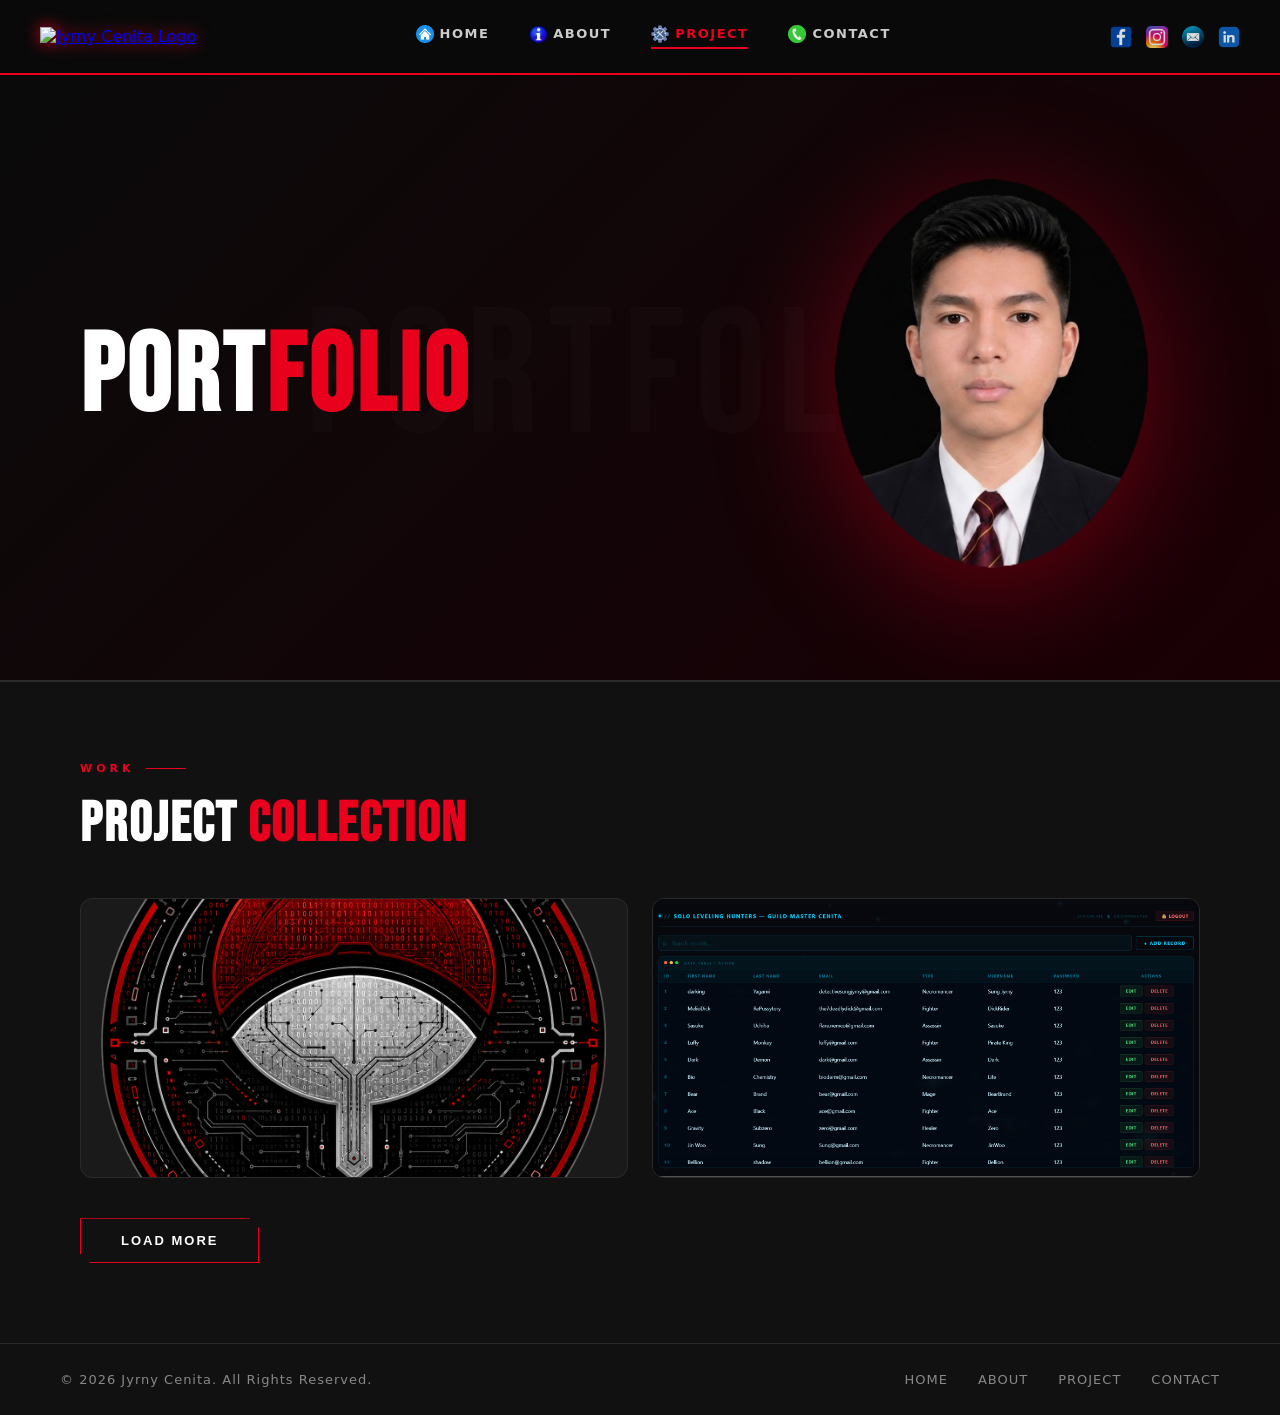
==== project.html @ 5ff2182e "Add files via upload" ====
<!DOCTYPE html>
<html lang="en">
<head>
    <meta charset="UTF-8">
    <meta name="viewport" content="width=device-width, initial-scale=1.0">
    <title>Projects — Jyrny Cenita</title>
    <link rel="stylesheet" href="style.css">
    <link href="https://fonts.googleapis.com/css2?family=Bebas+Neue&display=swap" rel="stylesheet">
</head>
<body>

<header>
    <nav class="menu">
        <a href="index.html" class="logo">
            <img src="logo1.png" alt="Jyrny Cenita Logo">
        </a>
        <ul>
            <li><a href="index.html"><img src="home2.png" alt="">HOME</a></li>
            <li><a href="about.html"><img src="about.png" alt="">ABOUT</a></li>
            <li><a href="project.html"><img src="services2.png" alt="">PROJECT</a></li>
            <li><a href="contact.html"><img src="contact.png" alt="">CONTACT</a></li>
        </ul>
        <div class="socials">
            <a href="https://www.facebook.com/uchihajyrny/" target="_blank"><img src="fb.png" alt="Facebook"></a>
            <a href="https://www.instagram.com/jyrnyuchiha/" target="_blank"><img src="IG.png" alt="Instagram"></a>
            <a href="https://mail.google.com/mail/?view=cm&to=jyrnycenita@gmail.com" target="_blank"><img src="email.png" alt="Email"></a>
            <a href="https://www.linkedin.com/in/jyrny-cenita-30739536a/" target="_blank"><img src="link.png" alt="LinkedIn"></a>
        </div>
        <div class="hamburger" aria-label="Toggle menu">
            <span></span><span></span><span></span>
        </div>
    </nav>
</header>

<section class="portfolio-section" id="project">
    <div class="portfolio-center">
        <h1>PORT<span>FOLIO</span></h1>
    </div>
    <div class="portfolio-right">
        <img src="pic.png" alt="Jyrny Cenita">
    </div>
</section>

<section class="picture-section">
    <div class="section-label"><span>Work</span></div>
    <h2 class="picture-title">Project <span>Collection</span></h2>

    <div class="picture-container">
        <div class="picture-box">
            <img src="Logo1.png" alt="Logo Design" onclick="openImage(this.src)">
        </div>
        <div class="picture-box">
            <img src="tbl.png" alt="Capstone System" onclick="openImage(this.src)">
        </div>
        <div class="picture-box hidden-picture" id="thirdPicture">
            <img src="caps1.png" alt="Capstone System 2" onclick="openImage(this.src)">
        </div>
    </div>

    <button class="load-btn" onclick="showPicture()">Load More</button>
</section>

<!-- IMAGE VIEWER -->
<div id="imageViewer" class="image-viewer">
    <span class="close-btn" onclick="closeImage()">×</span>
    <img id="viewerImg" alt="Project preview">
</div>

<footer class="footer">
    <p class="footer-left">© 2026 Jyrny Cenita. All Rights Reserved.</p>
    <div class="footer-center">
        <a href="index.html">Home</a>
        <a href="about.html">About</a>
        <a href="project.html">Project</a>
        <a href="contact.html">Contact</a>
    </div>
</footer>

<script>
function showPicture(){
    const picture = document.getElementById("thirdPicture");
    const button = document.querySelector(".load-btn");
    if(picture.style.display === "block"){
        picture.style.display = "none";
        button.textContent = "Load More";
    } else {
        picture.style.display = "block";
        button.textContent = "Show Less";
    }
}
</script>
<script src="script.js"></script>
</body>
</html>
---- style.css ----
/* ===========================
   CSS VARIABLES & RESET
=========================== */
:root {
    --black: #0a0a0a;
    --black-2: #111111;
    --black-3: #1a1a1a;
    --black-4: #222222;
    --red: #e8001d;
    --red-dark: #b0001a;
    --red-glow: rgba(232, 0, 29, 0.4);
    --white: #ffffff;
    --white-dim: #cccccc;
    --white-mute: #888888;
    --nav-height: 75px;
    --font-display: 'Bebas Neue', 'Impact', sans-serif;
    --font-body: 'Segoe UI', system-ui, sans-serif;
}

* {
    margin: 0;
    padding: 0;
    box-sizing: border-box;
}

html {
    scroll-behavior: smooth;
}

body {
    background-color: var(--black);
    color: var(--white);
    font-family: var(--font-body);
    padding-top: var(--nav-height);
    overflow-x: hidden;
}

/* ===========================
   SCROLLBAR
=========================== */
::-webkit-scrollbar { width: 6px; }
::-webkit-scrollbar-track { background: var(--black-2); }
::-webkit-scrollbar-thumb { background: var(--red); border-radius: 3px; }

/* ===========================
   HEADER / NAV
=========================== */
header {
    width: 100%;
    height: var(--nav-height);
    background-color: rgba(10, 10, 10, 0.97);
    position: fixed;
    top: 0;
    left: 0;
    z-index: 1000;
    border-bottom: 2px solid var(--red);
    backdrop-filter: blur(10px);
}

.menu {
    display: flex;
    justify-content: space-between;
    align-items: center;
    padding: 0 40px;
    height: 100%;
    gap: 20px;
}

.logo img {
    width: 52px;
    height: 52px;
    object-fit: contain;
    filter: drop-shadow(0 0 8px var(--red));
    transition: transform 0.3s ease;
}
.logo img:hover { transform: scale(1.1); }

/* NAV LINKS */
.menu ul {
    display: flex;
    align-items: center;
    list-style: none;
    gap: 40px;
    flex: 1;
    justify-content: center;
}

.menu ul li a {
    display: flex;
    align-items: center;
    gap: 6px;
    text-decoration: none;
    color: var(--white-dim);
    font-size: 13px;
    font-weight: 600;
    letter-spacing: 1.5px;
    text-transform: uppercase;
    position: relative;
    padding-bottom: 6px;
    transition: color 0.3s ease, transform 0.3s ease;
}

.menu ul li a img {
    width: 18px;
    height: 18px;
    transition: transform 0.3s ease;
}

.menu ul li a::after {
    content: '';
    position: absolute;
    bottom: 0;
    left: 0;
    width: 0;
    height: 2px;
    background: var(--red);
    transition: width 0.3s ease;
}

.menu ul li a:hover {
    color: var(--white);
    transform: translateY(-2px);
}
.menu ul li a:hover::after { width: 100%; }
.menu ul li a:hover img { transform: scale(1.1); }

/* SOCIAL ICONS */
.socials {
    display: flex;
    gap: 14px;
    align-items: center;
}
.socials a { display: flex; align-items: center; }
.socials img {
    width: 22px;
    height: 22px;
    transition: transform 0.3s ease, opacity 0.3s ease;
    cursor: pointer;
    opacity: 0.85;
}
.socials img:hover {
    opacity: 1;
    transform: scale(1.2);
}

/* HAMBURGER MENU */
.hamburger {
    display: none;
    flex-direction: column;
    gap: 5px;
    cursor: pointer;
    padding: 5px;
    z-index: 1100;
}
.hamburger span {
    display: block;
    width: 26px;
    height: 2px;
    background: var(--white);
    transition: all 0.3s ease;
    border-radius: 2px;
}
.hamburger.active span:nth-child(1) { transform: rotate(45deg) translate(5px, 5px); }
.hamburger.active span:nth-child(2) { opacity: 0; }
.hamburger.active span:nth-child(3) { transform: rotate(-45deg) translate(5px, -5px); }

/* ===========================
   HERO SECTION
=========================== */
.banner { display: none; }

.hero {
    display: flex;
    justify-content: space-between;
    align-items: center;
    min-height: calc(100vh - var(--nav-height));
    padding: 60px 80px;
    position: relative;
    background: linear-gradient(135deg, var(--black) 60%, #1a0005 100%);
    overflow: hidden;
}

.hero::before {
    content: '';
    position: absolute;
    top: -50%;
    right: -10%;
    width: 600px;
    height: 600px;
    background: radial-gradient(circle, rgba(232,0,29,0.08) 0%, transparent 70%);
    pointer-events: none;
}

.intro {
    z-index: 2;
    max-width: 500px;
}

.small-text {
    font-size: 20px;
    color: var(--red);
    letter-spacing: 3px;
    text-transform: uppercase;
    display: block;
    margin-bottom: 10px;
    font-weight: 400;
}

.big-text {
    font-family: var(--font-display);
    font-size: clamp(70px, 10vw, 130px);
    line-height: 0.9;
    display: flex;
    flex-direction: column;
    color: var(--white);
    letter-spacing: 2px;
}

.big-text span:last-child { color: var(--red); }

.hero-tagline {
    font-size: 16px;
    color: var(--white-mute);
    margin-top: 24px;
    letter-spacing: 1px;
    line-height: 1.6;
}

.hero-cta {
    display: inline-block;
    margin-top: 36px;
    padding: 14px 40px;
    background: var(--red);
    color: var(--white);
    text-decoration: none;
    font-weight: 700;
    letter-spacing: 2px;
    text-transform: uppercase;
    font-size: 13px;
    transition: all 0.3s ease;
    clip-path: polygon(0 0, calc(100% - 12px) 0, 100% 12px, 100% 100%, 12px 100%, 0 calc(100% - 12px));
}
.hero-cta:hover {
    background: var(--white);
    color: var(--red);
    transform: translateY(-3px);
    box-shadow: 0 10px 30px var(--red-glow);
}

.hero-stats {
    display: flex;
    gap: 40px;
    margin-top: 50px;
}
.stat-item { text-align: center; }
.stat-number {
    font-family: var(--font-display);
    font-size: 48px;
    color: var(--red);
    display: block;
    line-height: 1;
}
.stat-label {
    font-size: 11px;
    color: var(--white-mute);
    letter-spacing: 2px;
    text-transform: uppercase;
    margin-top: 4px;
}

.image-container {
    z-index: 2;
    position: relative;
}
.image-container::before {
    content: '';
    position: absolute;
    bottom: 0;
    left: 50%;
    transform: translateX(-50%);
    width: 300px;
    height: 300px;
    background: radial-gradient(circle, var(--red-glow) 0%, transparent 70%);
    z-index: -1;
}
.my-picture {
    width: clamp(280px, 40vw, 520px);
    height: auto;
    display: block;
    filter: drop-shadow(0 20px 60px rgba(232,0,29,0.2));
    position: relative;
    top: 35px;
}

/* ===========================
   SKILL / ICON SECTION
=========================== */
.icon-section {
    background-color: var(--black-3);
    display: flex;
    justify-content: center;
    gap: 24px;
    padding: 60px 40px;
    flex-wrap: wrap;
    border-top: 1px solid #2a2a2a;
    border-bottom: 1px solid #2a2a2a;
}

.icon-box {
    width: 130px;
    padding: 24px 16px;
    background-color: var(--black-2);
    border: 1px solid #2a2a2a;
    border-radius: 12px;
    text-align: center;
    display: flex;
    flex-direction: column;
    align-items: center;
    gap: 10px;
    transition: all 0.3s ease;
    cursor: default;
}

.icon-box img {
    width: 42px;
    height: 42px;
    object-fit: contain;
}

.icon-box p {
    font-size: 13px;
    font-weight: 700;
    color: var(--white-dim);
    letter-spacing: 1px;
    text-transform: uppercase;
}

.icon-box:hover {
    transform: translateY(-8px);
    border-color: var(--red);
    box-shadow: 0 0 20px var(--red-glow), 0 8px 30px rgba(0,0,0,0.5);
}

.skill-bar-track {
    width: 100%;
    height: 4px;
    background: #2a2a2a;
    border-radius: 2px;
    overflow: hidden;
}

.skill {
    height: 4px;
    width: 0%;
    background: linear-gradient(90deg, var(--red-dark), var(--red));
    border-radius: 2px;
    transition: width 1.5s ease;
    position: relative;
}

.skill-percent {
    font-size: 11px;
    color: var(--red);
    font-weight: 700;
}

/* ===========================
   SECTION LABELS
=========================== */
.section-label {
    display: flex;
    align-items: center;
    gap: 12px;
    margin-bottom: 16px;
}
.section-label span {
    font-size: 11px;
    letter-spacing: 4px;
    text-transform: uppercase;
    color: var(--red);
    font-weight: 700;
}
.section-label::after {
    content: '';
    flex: 0 0 40px;
    height: 1px;
    background: var(--red);
}

.section-title {
    font-family: var(--font-display);
    font-size: clamp(36px, 5vw, 58px);
    color: var(--white);
    letter-spacing: 2px;
    margin-bottom: 50px;
    line-height: 1;
}

/* ===========================
   PROJECTS SECTION
=========================== */
.projects-section {
    background-color: var(--black);
    padding: 100px 80px;
}

.projects-container {
    display: grid;
    grid-template-columns: repeat(auto-fit, minmax(280px, 1fr));
    gap: 30px;
}

.project-box {
    background-color: var(--black-3);
    border: 1px solid #2a2a2a;
    border-radius: 12px;
    overflow: hidden;
    transition: all 0.3s ease;
    cursor: pointer;
}

.project-box img {
    width: 100%;
    height: 220px;
    object-fit: contain;
    display: block;
    background: var(--black-2);
    transition: transform 0.4s ease;
}

.project-box:hover {
    transform: translateY(-10px);
    border-color: var(--red);
    box-shadow: 0 20px 50px rgba(0,0,0,0.5), 0 0 30px var(--red-glow);
}
.project-box:hover img { transform: scale(1.05); }

.project-info {
    padding: 20px;
    border-top: 1px solid #2a2a2a;
}
.project-info h3 {
    color: var(--white);
    font-size: 16px;
    font-weight: 700;
    letter-spacing: 1px;
    margin-bottom: 6px;
}
.project-info p {
    color: var(--red);
    font-size: 13px;
    letter-spacing: 1px;
    text-transform: uppercase;
}

/* IMAGE VIEWER */
.image-viewer {
    display: none;
    position: fixed;
    z-index: 9999;
    inset: 0;
    background: rgba(0,0,0,0.95);
    justify-content: center;
    align-items: center;
}
.image-viewer img {
    max-width: 90%;
    max-height: 90%;
    border: 1px solid var(--red);
    border-radius: 8px;
}
.close-btn {
    position: absolute;
    top: 20px;
    right: 30px;
    color: var(--white);
    font-size: 50px;
    cursor: pointer;
    line-height: 1;
    transition: color 0.2s ease;
}
.close-btn:hover { color: var(--red); }

/* ===========================
   EDUCATION SECTION
=========================== */
.education-section {
    background-color: var(--black-2);
    padding: 100px 80px;
    border-top: 1px solid #2a2a2a;
}

.education-container {
    display: grid;
    grid-template-columns: repeat(auto-fit, minmax(320px, 1fr));
    gap: 30px;
}

.education-box {
    background: var(--black-3);
    border: 1px solid #2a2a2a;
    border-radius: 12px;
    padding: 32px;
    transition: all 0.3s ease;
    position: relative;
    overflow: hidden;
}
.education-box::before {
    content: '';
    position: absolute;
    top: 0;
    left: 0;
    width: 4px;
    height: 0;
    background: var(--red);
    transition: height 0.4s ease;
}
.education-box:hover::before { height: 100%; }
.education-box:hover {
    transform: translateY(-8px);
    border-color: var(--red);
    box-shadow: 0 20px 50px rgba(0,0,0,0.4);
}

.education-box h3 {
    color: var(--red);
    font-size: 18px;
    font-weight: 800;
    letter-spacing: 2px;
    text-transform: uppercase;
    margin-bottom: 24px;
    padding-bottom: 14px;
    border-bottom: 1px solid #2a2a2a;
}

.education-content { margin-bottom: 20px; }
.education-content:last-child { margin-bottom: 0; }
.education-content h4 {
    color: var(--white);
    font-size: 16px;
    margin-bottom: 6px;
}
.education-content p {
    color: var(--white-mute);
    font-size: 13px;
    margin-bottom: 4px;
}
.education-content span {
    color: var(--red);
    font-size: 12px;
    letter-spacing: 1px;
}

/* ===========================
   SERVICES SECTION
=========================== */
.services-section {
    background-color: var(--black);
    padding: 100px 80px;
}

.services-container {
    display: grid;
    grid-template-columns: repeat(auto-fit, minmax(220px, 1fr));
    gap: 24px;
}

.service-box {
    background: var(--black-3);
    border: 1px solid #2a2a2a;
    border-radius: 12px;
    padding: 36px 28px;
    text-align: center;
    transition: all 0.3s ease;
    position: relative;
    overflow: hidden;
}
.service-box::after {
    content: '';
    position: absolute;
    bottom: 0;
    left: 0;
    width: 0;
    height: 3px;
    background: var(--red);
    transition: width 0.4s ease;
}
.service-box:hover::after { width: 100%; }
.service-box:hover {
    transform: translateY(-8px);
    border-color: var(--red);
    box-shadow: 0 20px 50px rgba(0,0,0,0.4), 0 0 30px var(--red-glow);
}

.service-box img {
    width: 64px;
    height: 64px;
    object-fit: contain;
    margin-bottom: 16px;
    opacity: 0.9;
    transition: transform 0.3s ease, opacity 0.3s ease;
}
.service-box:hover img {
    opacity: 1;
    transform: scale(1.1);
}
.service-box h3 {
    color: var(--white);
    font-size: 16px;
    font-weight: 700;
    margin-bottom: 12px;
    letter-spacing: 1px;
}
.service-box p {
    color: var(--white-mute);
    font-size: 13px;
    line-height: 1.7;
}

/* ===========================
   CONTACT CTA SECTION
=========================== */
.contact-section {
    background: linear-gradient(135deg, var(--black-2) 0%, #1a0005 100%);
    padding: 100px 80px;
    border-top: 1px solid #2a2a2a;
}

.contact-container {
    display: flex;
    align-items: center;
    justify-content: space-between;
    gap: 60px;
    max-width: 1100px;
    margin: 0 auto;
}

.contact-cta-text p {
    font-size: 14px;
    color: var(--red);
    letter-spacing: 4px;
    text-transform: uppercase;
    margin-bottom: 12px;
}
.contact-cta-text h2 {
    font-family: var(--font-display);
    font-size: clamp(40px, 6vw, 80px);
    color: var(--white);
    letter-spacing: 2px;
    line-height: 1;
    margin-bottom: 36px;
}
.contact-btn {
    display: inline-block;
    padding: 16px 44px;
    background: var(--red);
    color: var(--white);
    text-decoration: none;
    font-weight: 700;
    letter-spacing: 2px;
    text-transform: uppercase;
    font-size: 13px;
    transition: all 0.3s ease;
    clip-path: polygon(0 0, calc(100% - 12px) 0, 100% 12px, 100% 100%, 12px 100%, 0 calc(100% - 12px));
}
.contact-btn:hover {
    background: var(--white);
    color: var(--red);
    transform: translateY(-3px);
    box-shadow: 0 10px 30px var(--red-glow);
}
.profile-image img {
    width: clamp(250px, 35vw, 460px);
    height: auto;
    object-fit: contain;
    filter: drop-shadow(0 20px 60px rgba(232,0,29,0.15));
    position: relative;
    top: 104px;
}

/* ===========================
   FOOTER
=========================== */
.footer {
    background: var(--black-2);
    color: var(--white);
    display: flex;
    justify-content: space-between;
    align-items: center;
    padding: 28px 60px;
    border-top: 1px solid #2a2a2a;
    flex-wrap: wrap;
    gap: 16px;
}
.footer-left {
    font-size: 13px;
    color: var(--white-mute);
    letter-spacing: 1px;
}
.footer-center {
    display: flex;
    gap: 30px;
}
.footer-center a {
    color: var(--white-mute);
    text-decoration: none;
    font-size: 13px;
    letter-spacing: 1px;
    text-transform: uppercase;
    transition: color 0.2s ease;
}
.footer-center a:hover { color: var(--red); }

/* ===========================
   ABOUT PAGE
=========================== */
.aboutme-section {
    position: relative;
    min-height: 480px;
    display: flex;
    align-items: flex-end;
    background: linear-gradient(135deg, var(--black) 0%, #1a0005 100%);
    overflow: hidden;
    padding: 60px 80px 0;
}
.aboutme-section::before {
    content: 'ABOUT';
    position: absolute;
    font-family: var(--font-display);
    font-size: clamp(100px, 18vw, 260px);
    color: rgba(255,255,255,0.02);
    left: 50%;
    top: 50%;
    transform: translate(-50%, -50%);
    letter-spacing: 10px;
    pointer-events: none;
    white-space: nowrap;
}
.aboutme-center {
    z-index: 2;
    flex: 1;
}
.aboutme-center h1 {
    font-family: var(--font-display);
    font-size: clamp(50px, 8vw, 100px);
    color: var(--white);
    letter-spacing: 4px;
    margin: 0;
}
.aboutme-center h1 span { color: var(--red); }

.aboutme-right {
    z-index: 2;
}
.aboutme-right img {
    width: clamp(250px, 40vw, 550px);
    height: auto;
    object-fit: contain;
    filter: drop-shadow(0 10px 40px var(--red-glow));
    position: relative;
    top: 5px;
}

.about-info-section {
    background: var(--black-2);
    padding: 80px;
    border-top: 1px solid #2a2a2a;
}
.about-info-container {
    max-width: 800px;
}
.about-info-container h2 {
    font-family: var(--font-display);
    font-size: 52px;
    color: var(--white);
    margin-bottom: 24px;
    letter-spacing: 2px;
}
.about-info-container h2 span { color: var(--red); }
.about-info-container p {
    font-size: 17px;
    color: var(--white-dim);
    line-height: 1.9;
}

/* ===========================
   CONTACT PAGE
=========================== */
.contact-page { padding-top: 0; }

.contact-info-section {
    background: linear-gradient(135deg, var(--black) 0%, #1a0005 100%);
    padding: 80px;
    min-height: 500px;
    display: flex;
    align-items: center;
    border-bottom: 1px solid #2a2a2a;
}
.contact-info-wrapper {
    display: flex;
    justify-content: space-between;
    align-items: center;
    width: 100%;
    gap: 60px;
}
.left-contact { flex: 1; }
.contact-title {
    font-family: var(--font-display);
    font-size: clamp(50px, 8vw, 100px);
    color: var(--white);
    letter-spacing: 3px;
    margin-bottom: 36px;
    line-height: 1;
}
.contact-title span { color: var(--red); }
.contact-details p {
    font-size: 17px;
    color: var(--white-dim);
    margin-bottom: 16px;
    display: flex;
    align-items: center;
    gap: 10px;
}
.contact-details b { color: var(--red); min-width: 80px; }
.right-contact {
    flex: 0 0 auto;
    
}
.contact-img {
    width: clamp(250px, 35vw, 500px);
    height: auto;
    object-fit: contain;
    filter: drop-shadow(0 20px 60px var(--red-glow));
    position: relative;
    top: 84px;
}

.contact-form-section {
    background: var(--black-2);
    padding: 80px;
}
.form-container { max-width: 680px; }
.form-container h2 {
    font-family: var(--font-display);
    font-size: clamp(28px, 4vw, 48px);
    color: var(--white);
    margin-bottom: 10px;
    letter-spacing: 2px;
}
.form-container > p {
    font-size: 15px;
    color: var(--white-mute);
    margin-bottom: 36px;
    line-height: 1.6;
}
.form-container input,
.form-container textarea {
    width: 100%;
    padding: 16px 20px;
    margin-bottom: 16px;
    background: var(--black-3);
    border: 1px solid #333;
    border-radius: 8px;
    color: var(--white);
    font-size: 15px;
    font-family: var(--font-body);
    transition: border-color 0.3s ease, box-shadow 0.3s ease;
    outline: none;
}
.form-container input::placeholder,
.form-container textarea::placeholder { color: var(--white-mute); }
.form-container input:focus,
.form-container textarea:focus {
    border-color: var(--red);
    box-shadow: 0 0 0 3px var(--red-glow);
}
.form-container textarea {
    height: 160px;
    resize: vertical;
}
.submit-btn {
    background: var(--red);
    color: var(--white);
    padding: 16px 44px;
    border: none;
    border-radius: 0;
    cursor: pointer;
    font-size: 13px;
    font-weight: 700;
    letter-spacing: 2px;
    text-transform: uppercase;
    transition: all 0.3s ease;
    clip-path: polygon(0 0, calc(100% - 12px) 0, 100% 12px, 100% 100%, 12px 100%, 0 calc(100% - 12px));
}
.submit-btn:hover {
    background: var(--white);
    color: var(--red);
    transform: translateY(-3px);
    box-shadow: 0 10px 30px var(--red-glow);
}

/* ===========================
   PROJECT / PORTFOLIO PAGE
=========================== */
.portfolio-section {
    background: linear-gradient(135deg, var(--black) 0%, #1a0005 100%);
    padding: 80px;
    min-height: 480px;
    display: flex;
    align-items: center;
    justify-content: space-between;
    gap: 60px;
    overflow: hidden;
    position: relative;
    border-bottom: 1px solid #2a2a2a;
}
.portfolio-section::before {
    content: 'PORTFOLIO';
    position: absolute;
    font-family: var(--font-display);
    font-size: clamp(80px, 14vw, 200px);
    color: rgba(255,255,255,0.02);
    top: 50%;
    left: 50%;
    transform: translate(-50%, -50%);
    letter-spacing: 10px;
    pointer-events: none;
    white-space: nowrap;
}
.portfolio-center { z-index: 2; }
.portfolio-center h1 {
    font-family: var(--font-display);
    font-size: clamp(50px, 9vw, 110px);
    color: var(--white);
    letter-spacing: 4px;
    line-height: 1;
}
.portfolio-center h1 span { color: var(--red); }
.portfolio-right { z-index: 2; }
.portfolio-right img {
    width: clamp(250px, 40vw, 600px);
    height: auto;
    object-fit: contain;
    filter: drop-shadow(0 20px 60px var(--red-glow));
}

.picture-section {
    background: var(--black-2);
    padding: 80px;
    border-top: 1px solid #2a2a2a;
}
.picture-title {
    font-family: var(--font-display);
    font-size: clamp(32px, 5vw, 56px);
    color: var(--white);
    margin-bottom: 40px;
    letter-spacing: 2px;
}
.picture-title span { color: var(--red); }

.picture-container {
    display: grid;
    grid-template-columns: repeat(auto-fit, minmax(300px, 1fr));
    gap: 24px;
    margin-bottom: 40px;
}
.picture-box {
    height: 280px;
    background: var(--black-3);
    border: 1px solid #2a2a2a;
    border-radius: 12px;
    overflow: hidden;
    transition: all 0.3s ease;
    cursor: pointer;
}
.picture-box img {
    width: 100%;
    height: 100%;
    object-fit: cover;
    transition: transform 0.4s ease;
}
.picture-box:hover {
    border-color: var(--red);
    box-shadow: 0 0 30px var(--red-glow);
}
.picture-box:hover img { transform: scale(1.08); }
.hidden-picture { display: none; }

.load-btn {
    padding: 14px 40px;
    background: transparent;
    color: var(--white);
    border: 1px solid var(--red);
    border-radius: 0;
    font-size: 13px;
    font-weight: 700;
    letter-spacing: 2px;
    text-transform: uppercase;
    cursor: pointer;
    transition: all 0.3s ease;
    clip-path: polygon(0 0, calc(100% - 10px) 0, 100% 10px, 100% 100%, 10px 100%, 0 calc(100% - 10px));
}
.load-btn:hover {
    background: var(--red);
    transform: translateY(-3px);
    box-shadow: 0 8px 24px var(--red-glow);
}

/* ===========================
   SCROLL TO TOP BUTTON
=========================== */
.scroll-top {
    position: fixed;
    bottom: 30px;
    right: 30px;
    width: 44px;
    height: 44px;
    background: var(--red);
    color: var(--white);
    border: none;
    cursor: pointer;
    font-size: 20px;
    display: flex;
    align-items: center;
    justify-content: center;
    opacity: 0;
    pointer-events: none;
    transition: all 0.3s ease;
    z-index: 999;
    clip-path: polygon(0 0, calc(100% - 8px) 0, 100% 8px, 100% 100%, 8px 100%, 0 calc(100% - 8px));
}
.scroll-top.visible {
    opacity: 1;
    pointer-events: all;
}
.scroll-top:hover { transform: translateY(-4px); }

/* ===========================
   ACTIVE NAV STATE
=========================== */
.menu ul li a.active {
    color: var(--red);
}
.menu ul li a.active::after { width: 100%; }

/* ===========================
   RESPONSIVE
=========================== */
@media (max-width: 1024px) {
    .hero { padding: 60px 40px; }
    .projects-section,
    .education-section,
    .services-section,
    .contact-section { padding: 80px 40px; }
    .about-info-section { padding: 60px 40px; }
    .aboutme-section { padding: 60px 40px 0; }
    .contact-info-section,
    .contact-form-section { padding: 60px 40px; }
    .portfolio-section { padding: 60px 40px; }
    .picture-section { padding: 60px 40px; }
    .footer { padding: 24px 40px; }
}

@media (max-width: 768px) {
    /* NAV */
    .menu { padding: 0 20px; }
    .hamburger { display: flex; }

    .menu ul {
        position: fixed;
        top: var(--nav-height);
        left: 0;
        width: 100%;
        height: calc(100vh - var(--nav-height));
        background: rgba(10,10,10,0.98);
        flex-direction: column;
        gap: 0;
        justify-content: flex-start;
        padding-top: 30px;
        transform: translateX(-100%);
        transition: transform 0.3s ease;
        border-top: 1px solid #2a2a2a;
    }
    .menu ul.open { transform: translateX(0); }
    .menu ul li { width: 100%; }
    .menu ul li a {
        padding: 18px 30px;
        font-size: 15px;
        border-bottom: 1px solid #1a1a1a;
        justify-content: flex-start;
    }
    .menu ul li a::after { display: none; }
    .socials { display: none; }

    /* HERO */
    .hero {
        flex-direction: column-reverse;
        padding: 40px 24px 60px;
        text-align: center;
        min-height: auto;
        gap: 30px;
    }
    .hero::before { display: none; }
    .intro { max-width: 100%; }
    .big-text { align-items: center; }
    .hero-stats { justify-content: center; }
    .image-container { width: 100%; display: flex; justify-content: center; }
    .my-picture { width: min(300px, 80vw); }

    /* ICON */
    .icon-section { padding: 40px 20px; gap: 16px; }
    .icon-box { width: 110px; padding: 18px 12px; }

    /* SECTIONS */
    .projects-section,
    .education-section,
    .services-section,
    .contact-section { padding: 60px 24px; }

    .contact-container { flex-direction: column; text-align: center; }
    .profile-image { display: none; }

    /* ABOUT */
    .aboutme-section {
        flex-direction: column-reverse;
        min-height: auto;
        padding: 40px 24px 0;
        text-align: center;
    }
    .aboutme-center { width: 100%; }
    .aboutme-right img { width: min(280px, 80vw); }
    .about-info-section { padding: 50px 24px; }

    /* CONTACT PAGE */
    .contact-info-section { padding: 50px 24px; min-height: auto; }
    .contact-info-wrapper { flex-direction: column; gap: 30px; }
    .right-contact { display: none; }
    .contact-form-section { padding: 50px 24px; }

    /* PROJECT */
    .portfolio-section { flex-direction: column-reverse; padding: 50px 24px; min-height: auto; gap: 20px; }
    .portfolio-right img { width: min(280px, 80vw); }
    .picture-section { padding: 50px 24px; }

    /* FOOTER */
    .footer {
        flex-direction: column;
        text-align: center;
        padding: 24px;
        gap: 12px;
    }
    .footer-center { position: static; transform: none; justify-content: center; }
}

@media (max-width: 480px) {
    .big-text { font-size: 65px; }
    .services-container { grid-template-columns: 1fr 1fr; }
    .hero-stats { gap: 24px; }
    .stat-number { font-size: 38px; }
    .icon-box { width: 90px; padding: 14px 10px; }
    .icon-box img { width: 32px; height: 32px; }
}
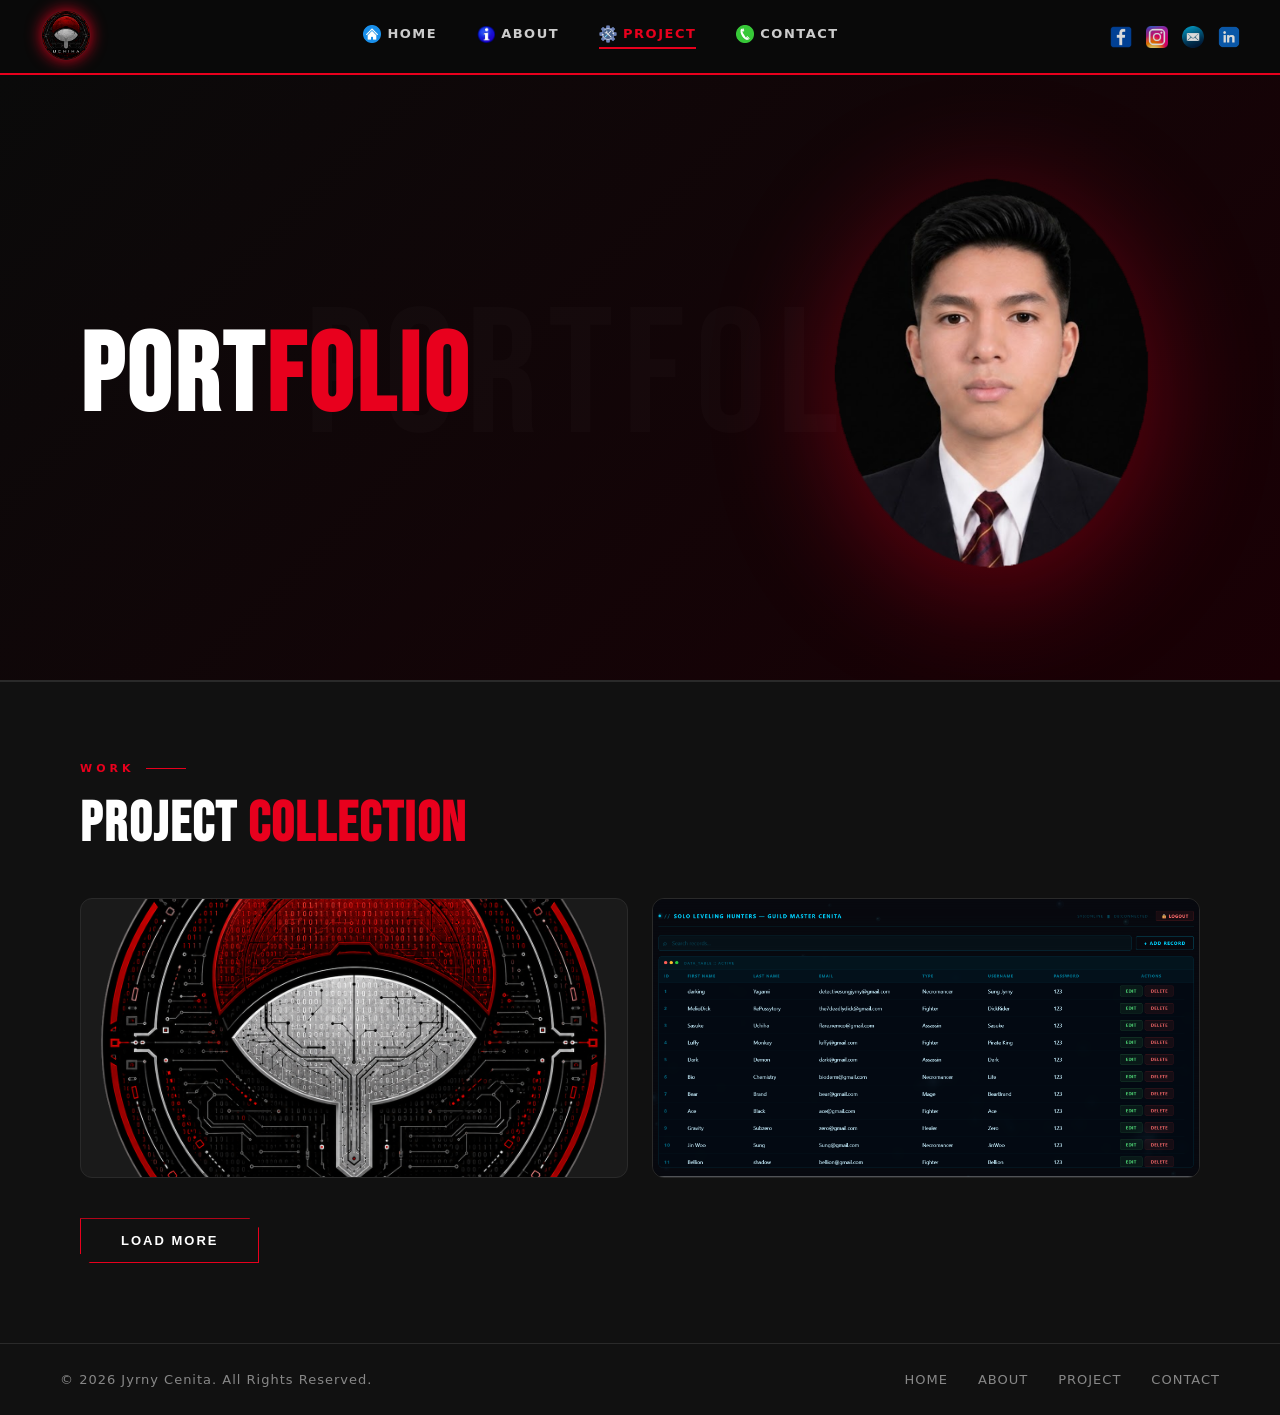
==== commit 7f1e85ff: "Update project.html" ====
--- a/project.html
+++ b/project.html
@@ -47,7 +47,7 @@
 
     <div class="picture-container">
         <div class="picture-box">
-            <img src="Logo1.png" alt="Logo Design" onclick="openImage(this.src)">
+            <img src="logo1.png" alt="Logo Design" onclick="openImage(this.src)">
         </div>
         <div class="picture-box">
             <img src="tbl.png" alt="Capstone System" onclick="openImage(this.src)">
